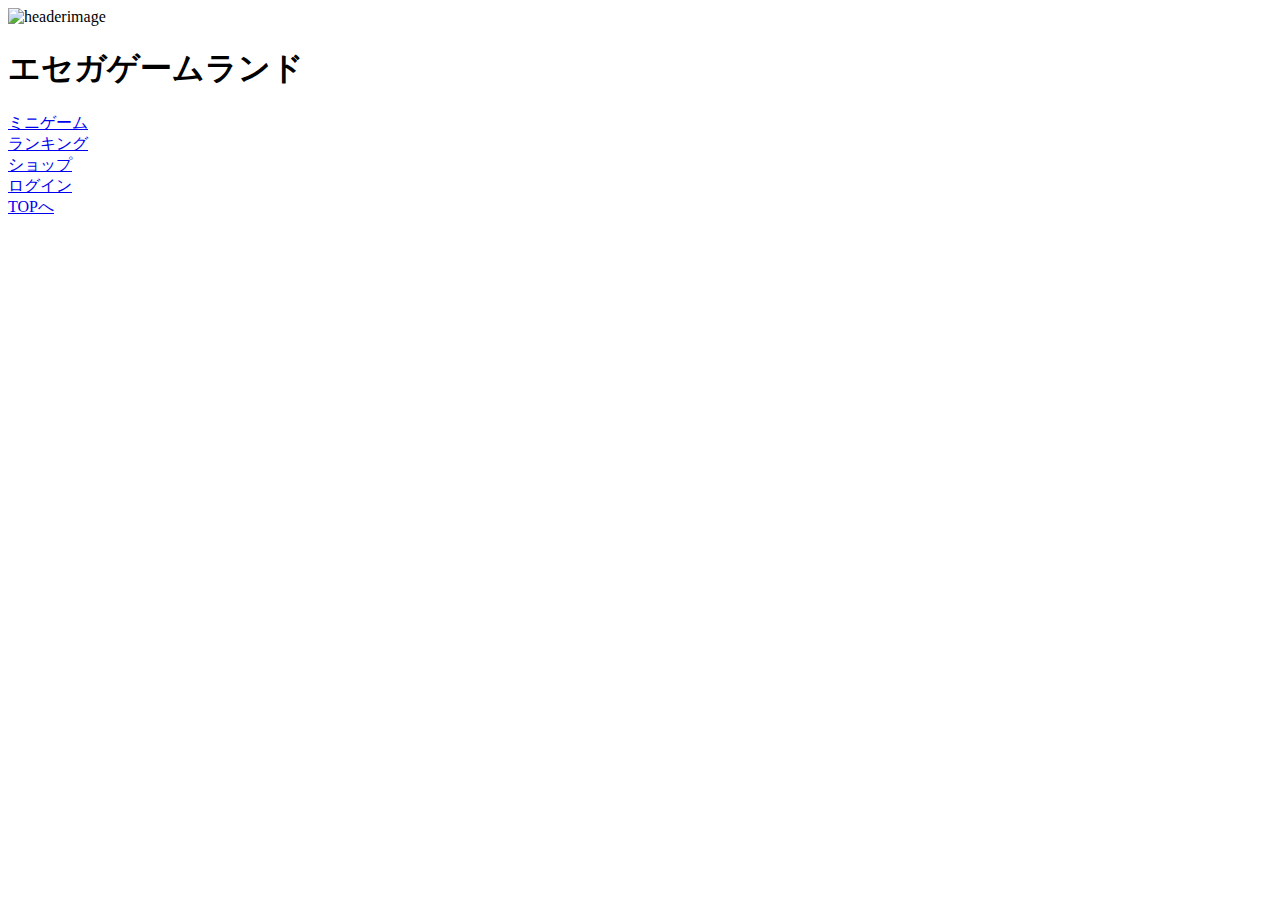
==== src/main/webapp/html/index.html @ 3bededa4 "indexhtml" ====
<!DOCTYPE html>
<html>

<head>
	<meta charset="UTF-8">
	<title>エセガゲームランド</title>
	<link rel="stylesheet" href="./css/header.css">
	<link rel="stylesheet" href="./css/menu.css">
	<link rel="stylesheet" href="./css/index.css">
	<link rel="stylesheet" href="./css/footer.css">
	<link rel="stylesheet" href="./css/logo.css">
</head>

<body>
	<div id="header">
		<img id="header__image" alt="headerimage" src="./images/header.png">
	</div>
	<header>
		<h1>エセガゲームランド</h1>
	</header>

	<section id="menu">
		<div class="menu__item">
			<a class="menu__item--link" href="Gamemenu">ミニゲーム</a>
		</div>
		<div class="menu__item">
			<a class="menu__item--link" href="Index">ランキング</a>
		</div>
		<div class="menu__item">
			<a class="menu__item--link" href="Index">ショップ</a>
		</div>
		<div class="menu__item">
			<a class="menu__item--link" href="Login">ログイン</a>
		</div>
	</section>
</body>
<footer>
	<div id="footer__back--white">
		<a href="Index">TOPへ</a>
	</div>
</footer>

</html>
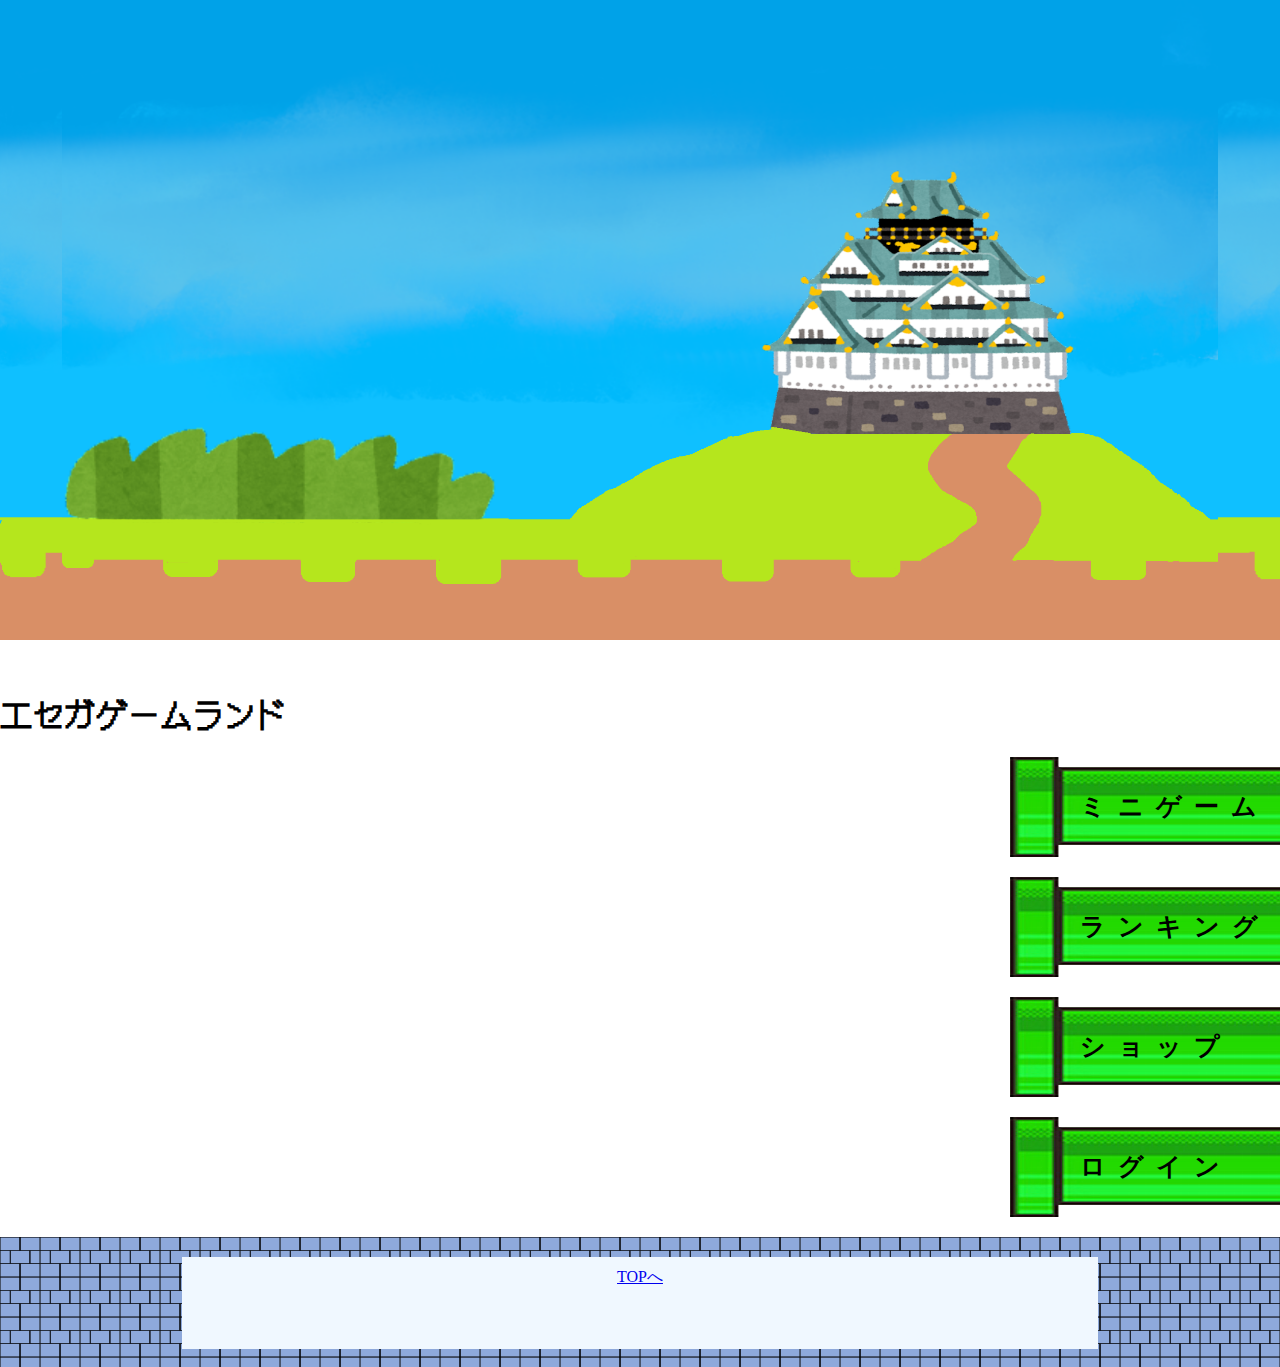
==== commit 67aa9ee5: "パスのミスを直した" ====
--- a/src/main/webapp/html/index.html
+++ b/src/main/webapp/html/index.html
@@ -4,16 +4,16 @@
 <head>
 	<meta charset="UTF-8">
 	<title>エセガゲームランド</title>
-	<link rel="stylesheet" href="./css/header.css">
-	<link rel="stylesheet" href="./css/menu.css">
-	<link rel="stylesheet" href="./css/index.css">
-	<link rel="stylesheet" href="./css/footer.css">
-	<link rel="stylesheet" href="./css/logo.css">
+	<link rel="stylesheet" href="../css/header.css">
+	<link rel="stylesheet" href="../css/menu.css">
+	<link rel="stylesheet" href="../css/index.css">
+	<link rel="stylesheet" href="../css/footer.css">
+	<link rel="stylesheet" href="../css/logo.css">
 </head>
 
 <body>
 	<div id="header">
-		<img id="header__image" alt="headerimage" src="./images/header.png">
+		<img id="header__image" alt="headerimage" src="../images/header.png">
 	</div>
 	<header>
 		<h1>エセガゲームランド</h1>
@@ -21,22 +21,22 @@
 
 	<section id="menu">
 		<div class="menu__item">
-			<a class="menu__item--link" href="Gamemenu">ミニゲーム</a>
+			<a class="menu__item--link" href="../Gamemenu">ミニゲーム</a>
 		</div>
 		<div class="menu__item">
-			<a class="menu__item--link" href="Index">ランキング</a>
+			<a class="menu__item--link" href="../Index">ランキング</a>
 		</div>
 		<div class="menu__item">
-			<a class="menu__item--link" href="Index">ショップ</a>
+			<a class="menu__item--link" href="../Index">ショップ</a>
 		</div>
 		<div class="menu__item">
-			<a class="menu__item--link" href="Login">ログイン</a>
+			<a class="menu__item--link" href="../Login">ログイン</a>
 		</div>
 	</section>
 </body>
 <footer>
 	<div id="footer__back--white">
-		<a href="Index">TOPへ</a>
+		<a href="../Index">TOPへ</a>
 	</div>
 </footer>
 
--- a/src/main/webapp/css/header.css
+++ b/src/main/webapp/css/header.css
@@ -0,0 +1,14 @@
+@charset "UTF-8";
+
+#header__image {
+
+}
+
+#header {
+	margin-bottom: 50px;
+	display: flex;
+	justify-content: center;
+	background-image: url('../images/header_sky.png');
+	background-size: auto 100%;
+	height: 640px;
+}--- a/src/main/webapp/css/menu.css
+++ b/src/main/webapp/css/menu.css
@@ -0,0 +1,31 @@
+@charset "UTF-8";
+
+.menu__item {
+	width: 270px;
+	height: 100px;
+	background-image: url('../images/dokan.png');
+	background-repeat: no-repeat;
+	background-position: right;
+	background-size: 100% 100%;
+	margin: 0 0 20px auto;
+}
+
+.menu__item--link {
+	padding-left: 70px;
+	line-height: 100px;
+	display: block;
+	font-size: 25px;
+	font-weight: bold;
+	text-decoration: none;
+	letter-spacing: 12px;
+	color: black;
+}
+
+.menu__item:visited {
+	color: black;
+}
+
+.menu__item:hover {
+	transform: scale(1.2);
+	transition-duration: 0.3s;
+}--- a/src/main/webapp/css/index.css
+++ b/src/main/webapp/css/index.css
@@ -0,0 +1,5 @@
+@charset "UTF-8";
+
+body{
+	margin:0;
+}--- a/src/main/webapp/css/footer.css
+++ b/src/main/webapp/css/footer.css
@@ -0,0 +1,22 @@
+@charset "UTF-8";
+
+
+footer{
+	height: 120px;
+	padding-top:10px ;
+	background-image: url('../images/renga.png');
+    background-repeat: repeat; 
+	background-size: 40px 40px;
+
+
+}
+
+#footer__back--white {
+	margin: auto;
+	margin-top: 10px; 
+	text-align: center;
+	width: 70%;
+	height: 60%;
+	background-color: aliceblue;
+	padding: 10px; 
+  }--- a/src/main/webapp/css/logo.css
+++ b/src/main/webapp/css/logo.css
@@ -0,0 +1,6 @@
+@charset "UTF-8";
+@import url('https://fonts.googleapis.com/css2?family=DotGothic16&display=swap');
+
+header h1 {
+	font-family: "DotGothic16";
+}